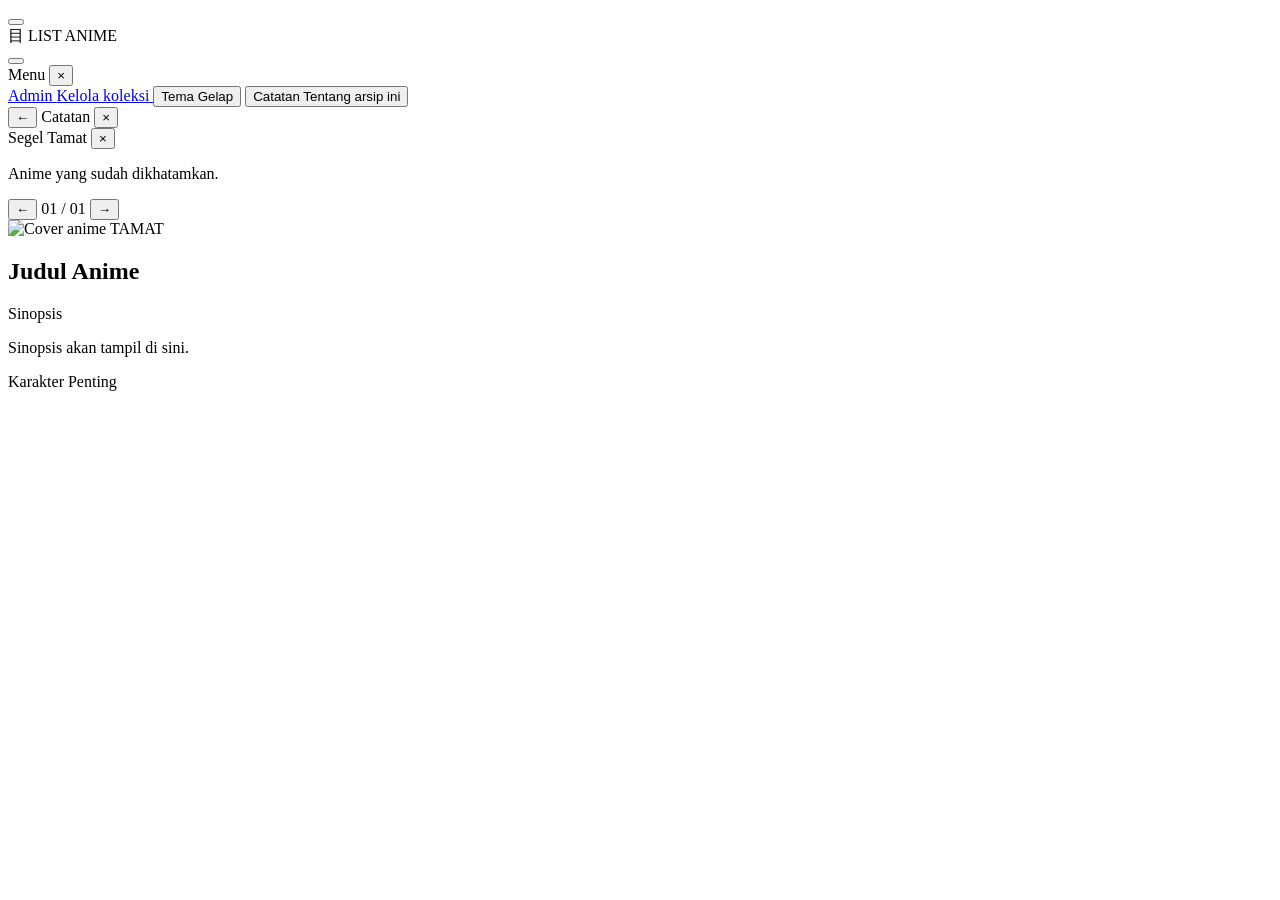
==== index.html @ 42db9f70 "Add files via upload" ====
<!DOCTYPE html>
<html lang="id">
<head>
<meta charset="UTF-8">
<meta name="viewport" content="width=device-width, initial-scale=1.0">
<title>List Anime</title>
<link rel="preconnect" href="https://fonts.googleapis.com">
<link href="https://fonts.googleapis.com/css2?family=Shippori+Mincho:wght@500;700&family=Inter:wght@400;500;600&display=swap" rel="stylesheet">
<link rel="stylesheet" href="css/style.css">
</head>
<body data-theme="dark">

  <!-- overlay untuk menutup panel saat diklik di luar -->
  <div class="overlay" id="overlay"></div>

  <!-- TOP BAR -->
  <header class="topbar">
    <button class="icon-btn hamburger" id="btnMenu" aria-label="Menu">
      <span></span><span></span><span></span>
    </button>

    <div class="brand">
      <span class="brand-mark">目</span>
      <span class="brand-text">LIST ANIME</span>
    </div>

    <button class="icon-btn ring-btn" id="btnTamat" aria-label="Daftar Tamat"></button>
  </header>

  <!-- PANEL KIRI: MENU -->
  <aside class="panel panel-left" id="panelMenu">
    <div class="panel-head">
      <span class="panel-title">Menu</span>
      <button class="close-btn" data-close>&times;</button>
    </div>
    <nav class="panel-nav">
      <a href="admin/admin.html" class="panel-link">
        <span class="panel-link-label">Admin</span>
        <span class="panel-link-sub">Kelola koleksi</span>
      </a>
      <button class="panel-link" id="btnTema">
        <span class="panel-link-label">Tema</span>
        <span class="panel-link-sub" id="temaState">Gelap</span>
      </button>
      <button class="panel-link" id="btnCatatan">
        <span class="panel-link-label">Catatan</span>
        <span class="panel-link-sub">Tentang arsip ini</span>
      </button>
    </nav>
  </aside>

  <!-- PANEL CATATAN -->
  <aside class="panel panel-left panel-note" id="panelCatatan">
    <div class="panel-head">
      <button class="back-btn" id="btnBackFromCatatan">&larr;</button>
      <span class="panel-title">Catatan</span>
      <button class="close-btn" data-close>&times;</button>
    </div>
    <div class="note-body" id="noteBody">
      <!-- diisi lewat js -->
    </div>
  </aside>

  <!-- PANEL KANAN: TAMAT -->
  <aside class="panel panel-right" id="panelTamat">
    <div class="panel-head">
      <span class="panel-title">Segel Tamat</span>
      <button class="close-btn" data-close>&times;</button>
    </div>
    <p class="panel-sub">Anime yang sudah dikhatamkan.</p>
    <ul class="tamat-list" id="tamatList"></ul>
  </aside>

  <!-- KONTEN UTAMA -->
  <main class="stage">
    <div class="stage-nav">
      <button class="arrow arrow-left" id="btnPrev" aria-label="Sebelumnya">&larr;</button>
      <span class="stage-index" id="stageIndex">01 / 01</span>
      <button class="arrow arrow-right" id="btnNext" aria-label="Berikutnya">&rarr;</button>
    </div>

    <section class="card" id="animeCard">
      <div class="card-cover">
        <img id="cardImg" src="" alt="Cover anime">
        <span class="tamat-stamp" id="cardStamp">TAMAT</span>
      </div>
      <div class="card-info">
        <h1 class="card-title" id="cardTitle">Judul Anime</h1>
        <div class="card-block">
          <span class="block-label">Sinopsis</span>
          <p class="block-text" id="cardSinopsis">Sinopsis akan tampil di sini.</p>
        </div>
        <div class="card-block">
          <span class="block-label">Karakter Penting</span>
          <ul class="char-list" id="cardChars"></ul>
        </div>
      </div>
    </section>

    <p class="empty-state" id="emptyState" hidden>
      Belum ada anime yang ditambahkan. Masuk ke <a href="admin/admin.html">Admin</a> untuk mulai mengisi arsip.
    </p>
  </main>

  <script src="js/db.js"></script>
  <script src="js/app.js"></script>
</body>
</html>
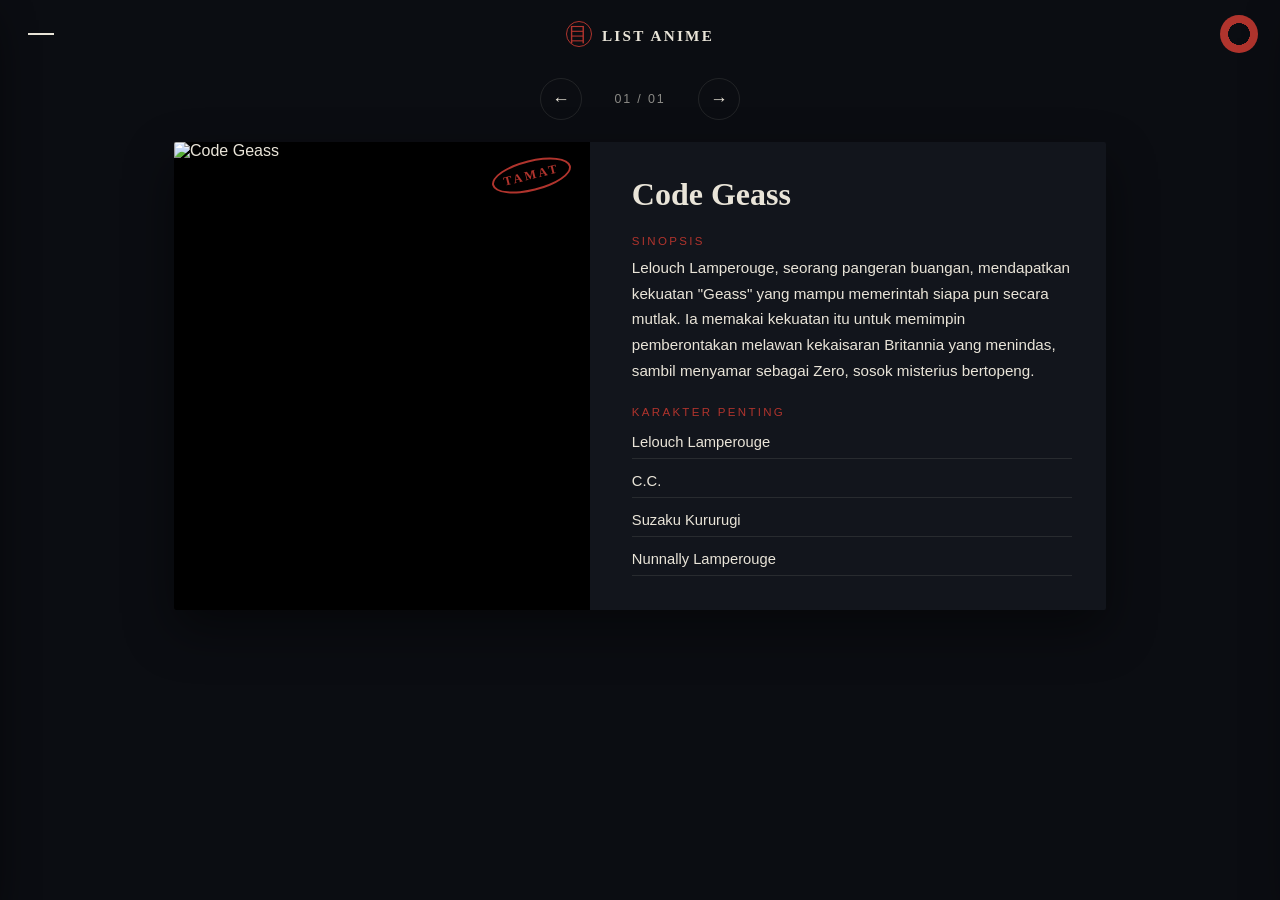
==== commit db40b8c9: "Add hidden button for synopsis toggle" ====
--- a/index.html
+++ b/index.html
@@ -89,6 +89,7 @@
         <div class="card-block">
           <span class="block-label">Sinopsis</span>
           <p class="block-text" id="cardSinopsis">Sinopsis akan tampil di sini.</p>
+          <button class="synopsis-toggle" id="btnSinopsisToggle" type="button" hidden>Selengkapnya ↓</button>
         </div>
         <div class="card-block">
           <span class="block-label">Karakter Penting</span>
--- a/css/style.css
+++ b/css/style.css
@@ -0,0 +1,197 @@
+/* ============================================================
+   LIST ANIME — bergaya "arsip segel" (hanko / stempel jepang)
+   ============================================================ */
+
+:root{
+  --font-display:'Shippori Mincho', serif;
+  --font-body:'Inter', sans-serif;
+  --radius:2px;
+  --ease:cubic-bezier(.4,0,.2,1);
+}
+
+[data-theme="dark"]{
+  --bg:#0b0d12;
+  --bg-raised:#12151c;
+  --ink:#e9e4d8;
+  --ink-muted:#8b8a86;
+  --line: rgba(233,228,216,0.10);
+  --accent:#b0342d;
+  --accent-ink:#f2d9c9;
+  --shadow: 0 20px 50px rgba(0,0,0,0.45);
+}
+
+[data-theme="light"]{
+  --bg:#efe9dd;
+  --bg-raised:#faf7f0;
+  --ink:#201d17;
+  --ink-muted:#726c5f;
+  --line: rgba(32,29,23,0.10);
+  --accent:#a12c22;
+  --accent-ink:#fff6ee;
+  --shadow: 0 20px 50px rgba(32,29,23,0.12);
+}
+
+*{ box-sizing:border-box; }
+html,body{ height:100%; }
+body{
+  margin:0;
+  background:var(--bg);
+  color:var(--ink);
+  font-family:var(--font-body);
+  transition:background .35s var(--ease), color .35s var(--ease);
+  overflow-x:hidden;
+}
+
+/* ---------- topbar ---------- */
+.topbar{
+  height:68px;
+  display:flex;
+  align-items:center;
+  justify-content:space-between;
+  padding:0 22px;
+  position:sticky; top:0; z-index:20;
+  background:linear-gradient(to bottom, var(--bg) 70%, transparent);
+}
+
+.icon-btn{
+  background:none; border:none; cursor:pointer;
+  width:38px; height:38px;
+  display:flex; align-items:center; justify-content:center;
+}
+
+.hamburger span{
+  display:block; width:20px; height:2px; background:var(--ink);
+  margin:3px 0; transition:.25s var(--ease);
+}
+
+.ring-btn{
+  border-radius:50%;
+  background: radial-gradient(circle, transparent 0 40%, var(--accent) 41% 100%);
+  transition: transform .25s var(--ease);
+}
+.ring-btn:hover{ transform:scale(1.08); }
+
+.brand{ display:flex; align-items:baseline; gap:10px; letter-spacing:.14em; }
+.brand-mark{
+  font-family:var(--font-display); color:var(--accent); font-size:1.25rem;
+  border:1px solid var(--accent); width:26px; height:26px; border-radius:50%;
+  display:inline-flex; align-items:center; justify-content:center; line-height:1;
+}
+.brand-text{ font-family:var(--font-display); font-size:.95rem; font-weight:700; }
+
+/* ---------- overlay & panels ---------- */
+.overlay{
+  position:fixed; inset:0; background:rgba(0,0,0,.45);
+  opacity:0; pointer-events:none; transition:opacity .3s var(--ease);
+  z-index:29;
+}
+.overlay.show{ opacity:1; pointer-events:auto; }
+
+.panel{
+  position:fixed; top:0; bottom:0; width:min(360px,86vw);
+  background:var(--bg-raised); z-index:30;
+  padding:22px 22px 30px;
+  box-shadow:var(--shadow);
+  transition:transform .35s var(--ease);
+  display:flex; flex-direction:column;
+}
+.panel-left{ left:0; transform:translateX(-105%); }
+.panel-right{ right:0; transform:translateX(105%); }
+.panel.open{ transform:translateX(0); }
+
+.panel-head{
+  display:flex; align-items:center; justify-content:space-between;
+  padding-bottom:16px; margin-bottom:10px; border-bottom:1px solid var(--line);
+}
+.panel-title{ font-family:var(--font-display); font-size:1.1rem; font-weight:700; }
+.close-btn,.back-btn{
+  background:none; border:none; color:var(--ink); font-size:1.3rem; cursor:pointer;
+  width:30px; height:30px;
+}
+.panel-sub{ color:var(--ink-muted); font-size:.85rem; margin:0 0 14px; }
+
+.panel-nav{ display:flex; flex-direction:column; gap:4px; }
+.panel-link{
+  all:unset; cursor:pointer;
+  display:flex; flex-direction:column; gap:2px;
+  padding:14px 6px; border-bottom:1px solid var(--line);
+}
+.panel-link-label{ font-weight:600; letter-spacing:.03em; }
+.panel-link-sub{ font-size:.78rem; color:var(--ink-muted); }
+
+.note-body{
+  font-size:.92rem; line-height:1.7; color:var(--ink-muted);
+  white-space:pre-wrap;
+}
+
+.tamat-list{ list-style:none; margin:0; padding:0; overflow-y:auto; }
+.tamat-list li{
+  padding:12px 6px; border-bottom:1px solid var(--line);
+  cursor:pointer; font-size:.9rem; display:flex; align-items:center; gap:10px;
+}
+.tamat-list li:hover{ color:var(--accent); }
+.tamat-list li::before{
+  content:''; width:6px; height:6px; border-radius:50%; background:var(--accent);
+  flex:none;
+}
+.tamat-empty{ color:var(--ink-muted); font-size:.85rem; padding:12px 6px; }
+
+/* ---------- stage / carousel ---------- */
+.stage{ max-width:980px; margin:0 auto; padding:10px 24px 70px; }
+
+.stage-nav{
+  display:flex; align-items:center; justify-content:center; gap:26px;
+  margin-bottom:22px;
+}
+.arrow{
+  background:none; border:1px solid var(--line); color:var(--ink);
+  width:42px; height:42px; border-radius:50%; cursor:pointer;
+  font-size:1.1rem; transition:.25s var(--ease);
+}
+.arrow:hover{ border-color:var(--accent); color:var(--accent); }
+.stage-index{ font-size:.78rem; letter-spacing:.15em; color:var(--ink-muted); min-width:64px; text-align:center; }
+
+.card{
+  display:grid; grid-template-columns:1fr 1.15fr; gap:38px;
+  background:var(--bg-raised); border-radius:var(--radius);
+  box-shadow:var(--shadow); overflow:hidden;
+  animation:rise .45s var(--ease);
+}
+@keyframes rise{ from{ opacity:0; transform:translateY(10px);} to{opacity:1; transform:none;} }
+
+.card-cover{ position:relative; min-height:340px; background:#000; }
+.card-cover img{ width:100%; height:100%; object-fit:cover; display:block; }
+
+.tamat-stamp{
+  position:absolute; top:18px; right:18px;
+  border:2px solid var(--accent); color:var(--accent);
+  font-family:var(--font-display); font-weight:700; font-size:.78rem;
+  letter-spacing:.2em; padding:6px 10px; border-radius:50%;
+  transform:rotate(-14deg);
+  background:rgba(0,0,0,.35);
+  display:none;
+}
+.tamat-stamp.show{ display:inline-block; }
+
+.card-info{ padding:34px 34px 34px 4px; display:flex; flex-direction:column; gap:22px; }
+.card-title{ font-family:var(--font-display); font-size:2rem; margin:0; line-height:1.15; }
+
+.block-label{
+  display:block; font-size:.72rem; letter-spacing:.2em; text-transform:uppercase;
+  color:var(--accent); margin-bottom:8px;
+}
+.block-text{ margin:0; line-height:1.7; color:var(--ink); font-size:.95rem; }
+
+.char-list{ list-style:none; margin:0; padding:0; display:flex; flex-direction:column; gap:6px; }
+.char-list li{
+  font-size:.92rem; padding:8px 0; border-bottom:1px solid var(--line);
+}
+
+.empty-state{ text-align:center; color:var(--ink-muted); padding:60px 20px; }
+.empty-state a{ color:var(--accent); }
+
+@media (max-width:720px){
+  .card{ grid-template-columns:1fr; }
+  .card-cover{ min-height:280px; }
+  .card-info{ padding:24px; }
+  }
